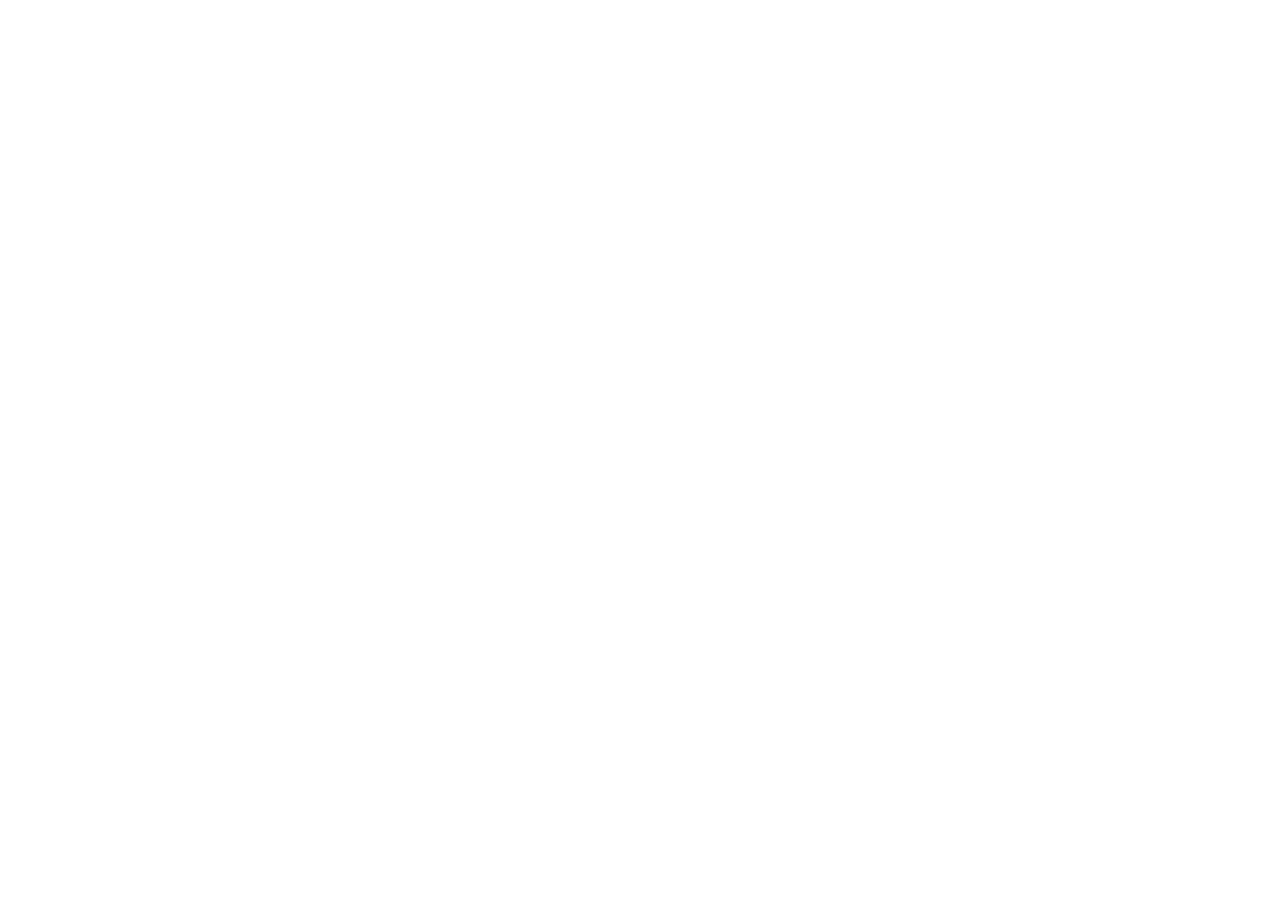
==== login.html @ d4edda82 "init project" ====
<!DOCTYPE html>
<html lang="en">

<head>
    <meta charset="UTF-8">
    <meta http-equiv="X-UA-Compatible" content="IE=edge">
    <meta name="viewport" content="width=device-width, initial-scale=1.0">
    <title>Document</title>
</head>

<body>

</body>

</html>
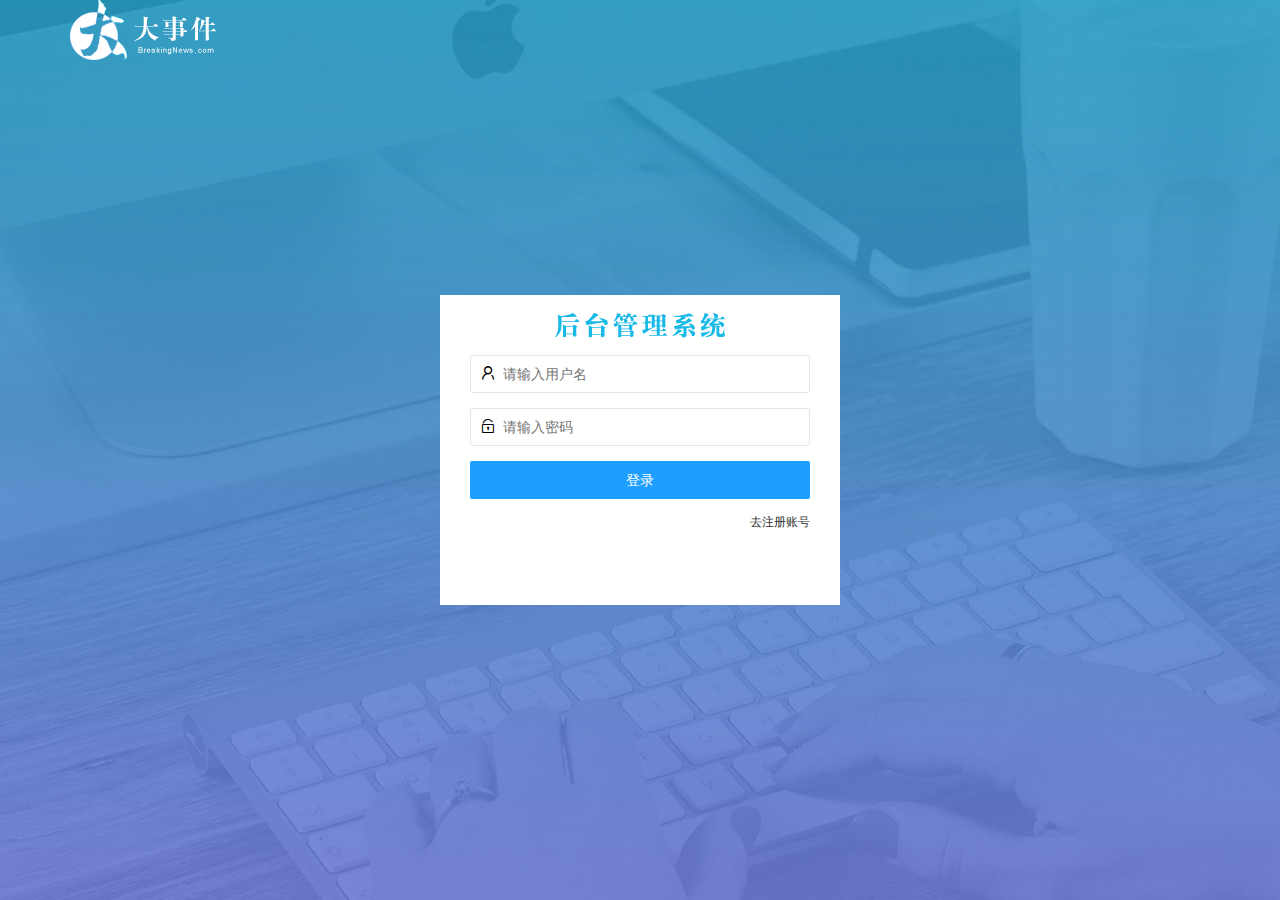
==== commit 7015954b: "完成了登录和注册功能的开发" ====
--- a/login.html
+++ b/login.html
@@ -5,10 +5,89 @@
     <meta charset="UTF-8">
     <meta http-equiv="X-UA-Compatible" content="IE=edge">
     <meta name="viewport" content="width=device-width, initial-scale=1.0">
-    <title>Document</title>
+    <title>大事件-登录/注册</title>
+    <!-- 导图layUI的样式 -->
+    <link rel="stylesheet" href="./assets/lib/layui/css/layui.css">
+    <!-- 导入自己的样式表 -->
+    <link rel="stylesheet" href="./assets/css/login.css" />
 </head>
 
 <body>
+    <!-- 头部的logo区域 -->
+    <div class="layui-main">
+        <img src="./assets/images/logo.png" alt="" />
+    </div>
+    <!-- 登录注册区域 -->
+    <div class="loginAndRegBox">
+        <div class="title-box"></div>
+        <!-- 登录的div -->
+        <div class="login-box">
+            <!-- 登录的表单 -->
+            <form class="layui-form" action="" id="form_login">
+                <!-- 用户名 -->
+                <div class="layui-form-item">
+                    <i class="layui-icon layui-icon-username"></i>
+                    <input type="text" name="username" required lay-verify="required" placeholder="请输入用户名"
+                        autocomplete="off" class="layui-input">
+                </div>
+                <!-- 密码 -->
+                <div class="layui-form-item">
+                    <i class="layui-icon layui-icon-password"></i>
+                    <input type="password" name="password" required lay-verify="required|pwd" placeholder="请输入密码"
+                        autocomplete="off" class="layui-input">
+                </div>
+                <!-- 登录按钮 -->
+                <div class="layui-form-item">
+                    <!-- 表单提交按钮和普通按钮的区别就是 lay-submit 属性-->
+                    <button class="layui-btn layui-btn-fluid layui-btn-normal" lay-submit>登录</button>
+                </div>
+                <div class="layui-form-item links">
+                    <a href="javascript:;" id="link_reg">去注册账号</a>
+                </div>
+            </form>
+        </div>
+        <!-- 注册的div -->
+        <div class="reg-box">
+            <!-- 注册的表单 -->
+            <form class="layui-form" action="" id="form_reg">
+                <!-- 用户名 -->
+                <div class="layui-form-item">
+                    <i class="layui-icon layui-icon-username"></i>
+                    <input type="text" name="username" required lay-verify="required" placeholder="请输入用户名"
+                        autocomplete="off" class="layui-input">
+                </div>
+                <!-- 密码 -->
+                <div class="layui-form-item">
+                    <i class="layui-icon layui-icon-password"></i>
+                    <input type="password" name="password" required lay-verify="required|pwd" placeholder="请输入密码"
+                        autocomplete="off" class="layui-input">
+                </div>
+                <!-- 密码确认框 -->
+                <div class="layui-form-item">
+                    <i class="layui-icon layui-icon-password"></i>
+                    <input type="password" name="repassword" required lay-verify="required|pwd|repwd"
+                        placeholder="再次确认密码" autocomplete="off" class="layui-input">
+                </div>
+                <!-- 注册按钮 -->
+                <div class="layui-form-item">
+                    <!-- 表单提交按钮和普通按钮的区别就是 lay-submit 属性-->
+                    <button class="layui-btn layui-btn-fluid layui-btn-normal" lay-submit>注册</button>
+                </div>
+                <div class="layui-form-item links">
+                    <a href="javascript:;" id="link_login">去登录</a>
+                </div>
+            </form>
+        </div>
+    </div>
+
+    <!-- 导入layUI的js文件 -->
+    <script src="./assets/lib/layui/layui.all.js"></script>
+    <!-- 导入jQuery -->
+    <script src="./assets/lib/jquery.js"></script>
+    <!-- 导入自己封装的baseapi.js -->
+    <script src="./assets/js/baseapi.js"></script>
+    <!-- 导入自己的JavaScript脚本 -->
+    <script src="./assets/js/login.js"></script>
 
 </body>
 
--- a/assets/lib/layui/css/layui.css
+++ b/assets/lib/layui/css/layui.css
@@ -0,0 +1,2 @@
+/** layui-v2.5.5 MIT License By https://www.layui.com */
+ .layui-inline,img{display:inline-block;vertical-align:middle}h1,h2,h3,h4,h5,h6{font-weight:400}.layui-edge,.layui-header,.layui-inline,.layui-main{position:relative}.layui-body,.layui-edge,.layui-elip{overflow:hidden}.layui-btn,.layui-edge,.layui-inline,img{vertical-align:middle}.layui-btn,.layui-disabled,.layui-icon,.layui-unselect{-moz-user-select:none;-webkit-user-select:none;-ms-user-select:none}.layui-elip,.layui-form-checkbox span,.layui-form-pane .layui-form-label{text-overflow:ellipsis;white-space:nowrap}.layui-breadcrumb,.layui-tree-btnGroup{visibility:hidden}blockquote,body,button,dd,div,dl,dt,form,h1,h2,h3,h4,h5,h6,input,li,ol,p,pre,td,textarea,th,ul{margin:0;padding:0;-webkit-tap-highlight-color:rgba(0,0,0,0)}a:active,a:hover{outline:0}img{border:none}li{list-style:none}table{border-collapse:collapse;border-spacing:0}h4,h5,h6{font-size:100%}button,input,optgroup,option,select,textarea{font-family:inherit;font-size:inherit;font-style:inherit;font-weight:inherit;outline:0}pre{white-space:pre-wrap;white-space:-moz-pre-wrap;white-space:-pre-wrap;white-space:-o-pre-wrap;word-wrap:break-word}body{line-height:24px;font:14px Helvetica Neue,Helvetica,PingFang SC,Tahoma,Arial,sans-serif}hr{height:1px;margin:10px 0;border:0;clear:both}a{color:#333;text-decoration:none}a:hover{color:#777}a cite{font-style:normal;*cursor:pointer}.layui-border-box,.layui-border-box *{box-sizing:border-box}.layui-box,.layui-box *{box-sizing:content-box}.layui-clear{clear:both;*zoom:1}.layui-clear:after{content:'\20';clear:both;*zoom:1;display:block;height:0}.layui-inline{*display:inline;*zoom:1}.layui-edge{display:inline-block;width:0;height:0;border-width:6px;border-style:dashed;border-color:transparent}.layui-edge-top{top:-4px;border-bottom-color:#999;border-bottom-style:solid}.layui-edge-right{border-left-color:#999;border-left-style:solid}.layui-edge-bottom{top:2px;border-top-color:#999;border-top-style:solid}.layui-edge-left{border-right-color:#999;border-right-style:solid}.layui-disabled,.layui-disabled:hover{color:#d2d2d2!important;cursor:not-allowed!important}.layui-circle{border-radius:100%}.layui-show{display:block!important}.layui-hide{display:none!important}@font-face{font-family:layui-icon;src:url(../font/iconfont.eot?v=250);src:url(../font/iconfont.eot?v=250#iefix) format('embedded-opentype'),url(../font/iconfont.woff2?v=250) format('woff2'),url(../font/iconfont.woff?v=250) format('woff'),url(../font/iconfont.ttf?v=250) format('truetype'),url(../font/iconfont.svg?v=250#layui-icon) format('svg')}.layui-icon{font-family:layui-icon!important;font-size:16px;font-style:normal;-webkit-font-smoothing:antialiased;-moz-osx-font-smoothing:grayscale}.layui-icon-reply-fill:before{content:"\e611"}.layui-icon-set-fill:before{content:"\e614"}.layui-icon-menu-fill:before{content:"\e60f"}.layui-icon-search:before{content:"\e615"}.layui-icon-share:before{content:"\e641"}.layui-icon-set-sm:before{content:"\e620"}.layui-icon-engine:before{content:"\e628"}.layui-icon-close:before{content:"\1006"}.layui-icon-close-fill:before{content:"\1007"}.layui-icon-chart-screen:before{content:"\e629"}.layui-icon-star:before{content:"\e600"}.layui-icon-circle-dot:before{content:"\e617"}.layui-icon-chat:before{content:"\e606"}.layui-icon-release:before{content:"\e609"}.layui-icon-list:before{content:"\e60a"}.layui-icon-chart:before{content:"\e62c"}.layui-icon-ok-circle:before{content:"\1005"}.layui-icon-layim-theme:before{content:"\e61b"}.layui-icon-table:before{content:"\e62d"}.layui-icon-right:before{content:"\e602"}.layui-icon-left:before{content:"\e603"}.layui-icon-cart-simple:before{content:"\e698"}.layui-icon-face-cry:before{content:"\e69c"}.layui-icon-face-smile:before{content:"\e6af"}.layui-icon-survey:before{content:"\e6b2"}.layui-icon-tree:before{content:"\e62e"}.layui-icon-upload-circle:before{content:"\e62f"}.layui-icon-add-circle:before{content:"\e61f"}.layui-icon-download-circle:before{content:"\e601"}.layui-icon-templeate-1:before{content:"\e630"}.layui-icon-util:before{content:"\e631"}.layui-icon-face-surprised:before{content:"\e664"}.layui-icon-edit:before{content:"\e642"}.layui-icon-speaker:before{content:"\e645"}.layui-icon-down:before{content:"\e61a"}.layui-icon-file:before{content:"\e621"}.layui-icon-layouts:before{content:"\e632"}.layui-icon-rate-half:before{content:"\e6c9"}.layui-icon-add-circle-fine:before{content:"\e608"}.layui-icon-prev-circle:before{content:"\e633"}.layui-icon-read:before{content:"\e705"}.layui-icon-404:before{content:"\e61c"}.layui-icon-carousel:before{content:"\e634"}.layui-icon-help:before{content:"\e607"}.layui-icon-code-circle:before{content:"\e635"}.layui-icon-water:before{content:"\e636"}.layui-icon-username:before{content:"\e66f"}.layui-icon-find-fill:before{content:"\e670"}.layui-icon-about:before{content:"\e60b"}.layui-icon-location:before{content:"\e715"}.layui-icon-up:before{content:"\e619"}.layui-icon-pause:before{content:"\e651"}.layui-icon-date:before{content:"\e637"}.layui-icon-layim-uploadfile:before{content:"\e61d"}.layui-icon-delete:before{content:"\e640"}.layui-icon-play:before{content:"\e652"}.layui-icon-top:before{content:"\e604"}.layui-icon-friends:before{content:"\e612"}.layui-icon-refresh-3:before{content:"\e9aa"}.layui-icon-ok:before{content:"\e605"}.layui-icon-layer:before{content:"\e638"}.layui-icon-face-smile-fine:before{content:"\e60c"}.layui-icon-dollar:before{content:"\e659"}.layui-icon-group:before{content:"\e613"}.layui-icon-layim-download:before{content:"\e61e"}.layui-icon-picture-fine:before{content:"\e60d"}.layui-icon-link:before{content:"\e64c"}.layui-icon-diamond:before{content:"\e735"}.layui-icon-log:before{content:"\e60e"}.layui-icon-rate-solid:before{content:"\e67a"}.layui-icon-fonts-del:before{content:"\e64f"}.layui-icon-unlink:before{content:"\e64d"}.layui-icon-fonts-clear:before{content:"\e639"}.layui-icon-triangle-r:before{content:"\e623"}.layui-icon-circle:before{content:"\e63f"}.layui-icon-radio:before{content:"\e643"}.layui-icon-align-center:before{content:"\e647"}.layui-icon-align-right:before{content:"\e648"}.layui-icon-align-left:before{content:"\e649"}.layui-icon-loading-1:before{content:"\e63e"}.layui-icon-return:before{content:"\e65c"}.layui-icon-fonts-strong:before{content:"\e62b"}.layui-icon-upload:before{content:"\e67c"}.layui-icon-dialogue:before{content:"\e63a"}.layui-icon-video:before{content:"\e6ed"}.layui-icon-headset:before{content:"\e6fc"}.layui-icon-cellphone-fine:before{content:"\e63b"}.layui-icon-add-1:before{content:"\e654"}.layui-icon-face-smile-b:before{content:"\e650"}.layui-icon-fonts-html:before{content:"\e64b"}.layui-icon-form:before{content:"\e63c"}.layui-icon-cart:before{content:"\e657"}.layui-icon-camera-fill:before{content:"\e65d"}.layui-icon-tabs:before{content:"\e62a"}.layui-icon-fonts-code:before{content:"\e64e"}.layui-icon-fire:before{content:"\e756"}.layui-icon-set:before{content:"\e716"}.layui-icon-fonts-u:before{content:"\e646"}.layui-icon-triangle-d:before{content:"\e625"}.layui-icon-tips:before{content:"\e702"}.layui-icon-picture:before{content:"\e64a"}.layui-icon-more-vertical:before{content:"\e671"}.layui-icon-flag:before{content:"\e66c"}.layui-icon-loading:before{content:"\e63d"}.layui-icon-fonts-i:before{content:"\e644"}.layui-icon-refresh-1:before{content:"\e666"}.layui-icon-rmb:before{content:"\e65e"}.layui-icon-home:before{content:"\e68e"}.layui-icon-user:before{content:"\e770"}.layui-icon-notice:before{content:"\e667"}.layui-icon-login-weibo:before{content:"\e675"}.layui-icon-voice:before{content:"\e688"}.layui-icon-upload-drag:before{content:"\e681"}.layui-icon-login-qq:before{content:"\e676"}.layui-icon-snowflake:before{content:"\e6b1"}.layui-icon-file-b:before{content:"\e655"}.layui-icon-template:before{content:"\e663"}.layui-icon-auz:before{content:"\e672"}.layui-icon-console:before{content:"\e665"}.layui-icon-app:before{content:"\e653"}.layui-icon-prev:before{content:"\e65a"}.layui-icon-website:before{content:"\e7ae"}.layui-icon-next:before{content:"\e65b"}.layui-icon-component:before{content:"\e857"}.layui-icon-more:before{content:"\e65f"}.layui-icon-login-wechat:before{content:"\e677"}.layui-icon-shrink-right:before{content:"\e668"}.layui-icon-spread-left:before{content:"\e66b"}.layui-icon-camera:before{content:"\e660"}.layui-icon-note:before{content:"\e66e"}.layui-icon-refresh:before{content:"\e669"}.layui-icon-female:before{content:"\e661"}.layui-icon-male:before{content:"\e662"}.layui-icon-password:before{content:"\e673"}.layui-icon-senior:before{content:"\e674"}.layui-icon-theme:before{content:"\e66a"}.layui-icon-tread:before{content:"\e6c5"}.layui-icon-praise:before{content:"\e6c6"}.layui-icon-star-fill:before{content:"\e658"}.layui-icon-rate:before{content:"\e67b"}.layui-icon-template-1:before{content:"\e656"}.layui-icon-vercode:before{content:"\e679"}.layui-icon-cellphone:before{content:"\e678"}.layui-icon-screen-full:before{content:"\e622"}.layui-icon-screen-restore:before{content:"\e758"}.layui-icon-cols:before{content:"\e610"}.layui-icon-export:before{content:"\e67d"}.layui-icon-print:before{content:"\e66d"}.layui-icon-slider:before{content:"\e714"}.layui-icon-addition:before{content:"\e624"}.layui-icon-subtraction:before{content:"\e67e"}.layui-icon-service:before{content:"\e626"}.layui-icon-transfer:before{content:"\e691"}.layui-main{width:1140px;margin:0 auto}.layui-header{z-index:1000;height:60px}.layui-header a:hover{transition:all .5s;-webkit-transition:all .5s}.layui-side{position:fixed;left:0;top:0;bottom:0;z-index:999;width:200px;overflow-x:hidden}.layui-side-scroll{position:relative;width:220px;height:100%;overflow-x:hidden}.layui-body{position:absolute;left:200px;right:0;top:0;bottom:0;z-index:998;width:auto;overflow-y:auto;box-sizing:border-box}.layui-layout-body{overflow:hidden}.layui-layout-admin .layui-header{background-color:#23262E}.layui-layout-admin .layui-side{top:60px;width:200px;overflow-x:hidden}.layui-layout-admin .layui-body{position:fixed;top:60px;bottom:44px}.layui-layout-admin .layui-main{width:auto;margin:0 15px}.layui-layout-admin .layui-footer{position:fixed;left:200px;right:0;bottom:0;height:44px;line-height:44px;padding:0 15px;background-color:#eee}.layui-layout-admin .layui-logo{position:absolute;left:0;top:0;width:200px;height:100%;line-height:60px;text-align:center;color:#009688;font-size:16px}.layui-layout-admin .layui-header .layui-nav{background:0 0}.layui-layout-left{position:absolute!important;left:200px;top:0}.layui-layout-right{position:absolute!important;right:0;top:0}.layui-container{position:relative;margin:0 auto;padding:0 15px;box-sizing:border-box}.layui-fluid{position:relative;margin:0 auto;padding:0 15px}.layui-row:after,.layui-row:before{content:'';display:block;clear:both}.layui-col-lg1,.layui-col-lg10,.layui-col-lg11,.layui-col-lg12,.layui-col-lg2,.layui-col-lg3,.layui-col-lg4,.layui-col-lg5,.layui-col-lg6,.layui-col-lg7,.layui-col-lg8,.layui-col-lg9,.layui-col-md1,.layui-col-md10,.layui-col-md11,.layui-col-md12,.layui-col-md2,.layui-col-md3,.layui-col-md4,.layui-col-md5,.layui-col-md6,.layui-col-md7,.layui-col-md8,.layui-col-md9,.layui-col-sm1,.layui-col-sm10,.layui-col-sm11,.layui-col-sm12,.layui-col-sm2,.layui-col-sm3,.layui-col-sm4,.layui-col-sm5,.layui-col-sm6,.layui-col-sm7,.layui-col-sm8,.layui-col-sm9,.layui-col-xs1,.layui-col-xs10,.layui-col-xs11,.layui-col-xs12,.layui-col-xs2,.layui-col-xs3,.layui-col-xs4,.layui-col-xs5,.layui-col-xs6,.layui-col-xs7,.layui-col-xs8,.layui-col-xs9{position:relative;display:block;box-sizing:border-box}.layui-col-xs1,.layui-col-xs10,.layui-col-xs11,.layui-col-xs12,.layui-col-xs2,.layui-col-xs3,.layui-col-xs4,.layui-col-xs5,.layui-col-xs6,.layui-col-xs7,.layui-col-xs8,.layui-col-xs9{float:left}.layui-col-xs1{width:8.33333333%}.layui-col-xs2{width:16.66666667%}.layui-col-xs3{width:25%}.layui-col-xs4{width:33.33333333%}.layui-col-xs5{width:41.66666667%}.layui-col-xs6{width:50%}.layui-col-xs7{width:58.33333333%}.layui-col-xs8{width:66.66666667%}.layui-col-xs9{width:75%}.layui-col-xs10{width:83.33333333%}.layui-col-xs11{width:91.66666667%}.layui-col-xs12{width:100%}.layui-col-xs-offset1{margin-left:8.33333333%}.layui-col-xs-offset2{margin-left:16.66666667%}.layui-col-xs-offset3{margin-left:25%}.layui-col-xs-offset4{margin-left:33.33333333%}.layui-col-xs-offset5{margin-left:41.66666667%}.layui-col-xs-offset6{margin-left:50%}.layui-col-xs-offset7{margin-left:58.33333333%}.layui-col-xs-offset8{margin-left:66.66666667%}.layui-col-xs-offset9{margin-left:75%}.layui-col-xs-offset10{margin-left:83.33333333%}.layui-col-xs-offset11{margin-left:91.66666667%}.layui-col-xs-offset12{margin-left:100%}@media screen and (max-width:768px){.layui-hide-xs{display:none!important}.layui-show-xs-block{display:block!important}.layui-show-xs-inline{display:inline!important}.layui-show-xs-inline-block{display:inline-block!important}}@media screen and (min-width:768px){.layui-container{width:750px}.layui-hide-sm{display:none!important}.layui-show-sm-block{display:block!important}.layui-show-sm-inline{display:inline!important}.layui-show-sm-inline-block{display:inline-block!important}.layui-col-sm1,.layui-col-sm10,.layui-col-sm11,.layui-col-sm12,.layui-col-sm2,.layui-col-sm3,.layui-col-sm4,.layui-col-sm5,.layui-col-sm6,.layui-col-sm7,.layui-col-sm8,.layui-col-sm9{float:left}.layui-col-sm1{width:8.33333333%}.layui-col-sm2{width:16.66666667%}.layui-col-sm3{width:25%}.layui-col-sm4{width:33.33333333%}.layui-col-sm5{width:41.66666667%}.layui-col-sm6{width:50%}.layui-col-sm7{width:58.33333333%}.layui-col-sm8{width:66.66666667%}.layui-col-sm9{width:75%}.layui-col-sm10{width:83.33333333%}.layui-col-sm11{width:91.66666667%}.layui-col-sm12{width:100%}.layui-col-sm-offset1{margin-left:8.33333333%}.layui-col-sm-offset2{margin-left:16.66666667%}.layui-col-sm-offset3{margin-left:25%}.layui-col-sm-offset4{margin-left:33.33333333%}.layui-col-sm-offset5{margin-left:41.66666667%}.layui-col-sm-offset6{margin-left:50%}.layui-col-sm-offset7{margin-left:58.33333333%}.layui-col-sm-offset8{margin-left:66.66666667%}.layui-col-sm-offset9{margin-left:75%}.layui-col-sm-offset10{margin-left:83.33333333%}.layui-col-sm-offset11{margin-left:91.66666667%}.layui-col-sm-offset12{margin-left:100%}}@media screen and (min-width:992px){.layui-container{width:970px}.layui-hide-md{display:none!important}.layui-show-md-block{display:block!important}.layui-show-md-inline{display:inline!important}.layui-show-md-inline-block{display:inline-block!important}.layui-col-md1,.layui-col-md10,.layui-col-md11,.layui-col-md12,.layui-col-md2,.layui-col-md3,.layui-col-md4,.layui-col-md5,.layui-col-md6,.layui-col-md7,.layui-col-md8,.layui-col-md9{float:left}.layui-col-md1{width:8.33333333%}.layui-col-md2{width:16.66666667%}.layui-col-md3{width:25%}.layui-col-md4{width:33.33333333%}.layui-col-md5{width:41.66666667%}.layui-col-md6{width:50%}.layui-col-md7{width:58.33333333%}.layui-col-md8{width:66.66666667%}.layui-col-md9{width:75%}.layui-col-md10{width:83.33333333%}.layui-col-md11{width:91.66666667%}.layui-col-md12{width:100%}.layui-col-md-offset1{margin-left:8.33333333%}.layui-col-md-offset2{margin-left:16.66666667%}.layui-col-md-offset3{margin-left:25%}.layui-col-md-offset4{margin-left:33.33333333%}.layui-col-md-offset5{margin-left:41.66666667%}.layui-col-md-offset6{margin-left:50%}.layui-col-md-offset7{margin-left:58.33333333%}.layui-col-md-offset8{margin-left:66.66666667%}.layui-col-md-offset9{margin-left:75%}.layui-col-md-offset10{margin-left:83.33333333%}.layui-col-md-offset11{margin-left:91.66666667%}.layui-col-md-offset12{margin-left:100%}}@media screen and (min-width:1200px){.layui-container{width:1170px}.layui-hide-lg{display:none!important}.layui-show-lg-block{display:block!important}.layui-show-lg-inline{display:inline!important}.layui-show-lg-inline-block{display:inline-block!important}.layui-col-lg1,.layui-col-lg10,.layui-col-lg11,.layui-col-lg12,.layui-col-lg2,.layui-col-lg3,.layui-col-lg4,.layui-col-lg5,.layui-col-lg6,.layui-col-lg7,.layui-col-lg8,.layui-col-lg9{float:left}.layui-col-lg1{width:8.33333333%}.layui-col-lg2{width:16.66666667%}.layui-col-lg3{width:25%}.layui-col-lg4{width:33.33333333%}.layui-col-lg5{width:41.66666667%}.layui-col-lg6{width:50%}.layui-col-lg7{width:58.33333333%}.layui-col-lg8{width:66.66666667%}.layui-col-lg9{width:75%}.layui-col-lg10{width:83.33333333%}.layui-col-lg11{width:91.66666667%}.layui-col-lg12{width:100%}.layui-col-lg-offset1{margin-left:8.33333333%}.layui-col-lg-offset2{margin-left:16.66666667%}.layui-col-lg-offset3{margin-left:25%}.layui-col-lg-offset4{margin-left:33.33333333%}.layui-col-lg-offset5{margin-left:41.66666667%}.layui-col-lg-offset6{margin-left:50%}.layui-col-lg-offset7{margin-left:58.33333333%}.layui-col-lg-offset8{margin-left:66.66666667%}.layui-col-lg-offset9{margin-left:75%}.layui-col-lg-offset10{margin-left:83.33333333%}.layui-col-lg-offset11{margin-left:91.66666667%}.layui-col-lg-offset12{margin-left:100%}}.layui-col-space1{margin:-.5px}.layui-col-space1>*{padding:.5px}.layui-col-space3{margin:-1.5px}.layui-col-space3>*{padding:1.5px}.layui-col-space5{margin:-2.5px}.layui-col-space5>*{padding:2.5px}.layui-col-space8{margin:-3.5px}.layui-col-space8>*{padding:3.5px}.layui-col-space10{margin:-5px}.layui-col-space10>*{padding:5px}.layui-col-space12{margin:-6px}.layui-col-space12>*{padding:6px}.layui-col-space15{margin:-7.5px}.layui-col-space15>*{padding:7.5px}.layui-col-space18{margin:-9px}.layui-col-space18>*{padding:9px}.layui-col-space20{margin:-10px}.layui-col-space20>*{padding:10px}.layui-col-space22{margin:-11px}.layui-col-space22>*{padding:11px}.layui-col-space25{margin:-12.5px}.layui-col-space25>*{padding:12.5px}.layui-col-space30{margin:-15px}.layui-col-space30>*{padding:15px}.layui-btn,.layui-input,.layui-select,.layui-textarea,.layui-upload-button{outline:0;-webkit-appearance:none;transition:all .3s;-webkit-transition:all .3s;box-sizing:border-box}.layui-elem-quote{margin-bottom:10px;padding:15px;line-height:22px;border-left:5px solid #009688;border-radius:0 2px 2px 0;background-color:#f2f2f2}.layui-quote-nm{border-style:solid;border-width:1px 1px 1px 5px;background:0 0}.layui-elem-field{margin-bottom:10px;padding:0;border-width:1px;border-style:solid}.layui-elem-field legend{margin-left:20px;padding:0 10px;font-size:20px;font-weight:300}.layui-field-title{margin:10px 0 20px;border-width:1px 0 0}.layui-field-box{padding:10px 15px}.layui-field-title .layui-field-box{padding:10px 0}.layui-progress{position:relative;height:6px;border-radius:20px;background-color:#e2e2e2}.layui-progress-bar{position:absolute;left:0;top:0;width:0;max-width:100%;height:6px;border-radius:20px;text-align:right;background-color:#5FB878;transition:all .3s;-webkit-transition:all .3s}.layui-progress-big,.layui-progress-big .layui-progress-bar{height:18px;line-height:18px}.layui-progress-text{position:relative;top:-20px;line-height:18px;font-size:12px;color:#666}.layui-progress-big .layui-progress-text{position:static;padding:0 10px;color:#fff}.layui-collapse{border-width:1px;border-style:solid;border-radius:2px}.layui-colla-content,.layui-colla-item{border-top-width:1px;border-top-style:solid}.layui-colla-item:first-child{border-top:none}.layui-colla-title{position:relative;height:42px;line-height:42px;padding:0 15px 0 35px;color:#333;background-color:#f2f2f2;cursor:pointer;font-size:14px;overflow:hidden}.layui-colla-content{display:none;padding:10px 15px;line-height:22px;color:#666}.layui-colla-icon{position:absolute;left:15px;top:0;font-size:14px}.layui-card{margin-bottom:15px;border-radius:2px;background-color:#fff;box-shadow:0 1px 2px 0 rgba(0,0,0,.05)}.layui-card:last-child{margin-bottom:0}.layui-card-header{position:relative;height:42px;line-height:42px;padding:0 15px;border-bottom:1px solid #f6f6f6;color:#333;border-radius:2px 2px 0 0;font-size:14px}.layui-bg-black,.layui-bg-blue,.layui-bg-cyan,.layui-bg-green,.layui-bg-orange,.layui-bg-red{color:#fff!important}.layui-card-body{position:relative;padding:10px 15px;line-height:24px}.layui-card-body[pad15]{padding:15px}.layui-card-body[pad20]{padding:20px}.layui-card-body .layui-table{margin:5px 0}.layui-card .layui-tab{margin:0}.layui-panel-window{position:relative;padding:15px;border-radius:0;border-top:5px solid #E6E6E6;background-color:#fff}.layui-auxiliar-moving{position:fixed;left:0;right:0;top:0;bottom:0;width:100%;height:100%;background:0 0;z-index:9999999999}.layui-form-label,.layui-form-mid,.layui-form-select,.layui-input-block,.layui-input-inline,.layui-textarea{position:relative}.layui-bg-red{background-color:#FF5722!important}.layui-bg-orange{background-color:#FFB800!important}.layui-bg-green{background-color:#009688!important}.layui-bg-cyan{background-color:#2F4056!important}.layui-bg-blue{background-color:#1E9FFF!important}.layui-bg-black{background-color:#393D49!important}.layui-bg-gray{background-color:#eee!important;color:#666!important}.layui-badge-rim,.layui-colla-content,.layui-colla-item,.layui-collapse,.layui-elem-field,.layui-form-pane .layui-form-item[pane],.layui-form-pane .layui-form-label,.layui-input,.layui-layedit,.layui-layedit-tool,.layui-quote-nm,.layui-select,.layui-tab-bar,.layui-tab-card,.layui-tab-title,.layui-tab-title .layui-this:after,.layui-textarea{border-color:#e6e6e6}.layui-timeline-item:before,hr{background-color:#e6e6e6}.layui-text{line-height:22px;font-size:14px;color:#666}.layui-text h1,.layui-text h2,.layui-text h3{font-weight:500;color:#333}.layui-text h1{font-size:30px}.layui-text h2{font-size:24px}.layui-text h3{font-size:18px}.layui-text a:not(.layui-btn){color:#01AAED}.layui-text a:not(.layui-btn):hover{text-decoration:underline}.layui-text ul{padding:5px 0 5px 15px}.layui-text ul li{margin-top:5px;list-style-type:disc}.layui-text em,.layui-word-aux{color:#999!important;padding:0 5px!important}.layui-btn{display:inline-block;height:38px;line-height:38px;padding:0 18px;background-color:#009688;color:#fff;white-space:nowrap;text-align:center;font-size:14px;border:none;border-radius:2px;cursor:pointer}.layui-btn:hover{opacity:.8;filter:alpha(opacity=80);color:#fff}.layui-btn:active{opacity:1;filter:alpha(opacity=100)}.layui-btn+.layui-btn{margin-left:10px}.layui-btn-container{font-size:0}.layui-btn-container .layui-btn{margin-right:10px;margin-bottom:10px}.layui-btn-container .layui-btn+.layui-btn{margin-left:0}.layui-table .layui-btn-container .layui-btn{margin-bottom:9px}.layui-btn-radius{border-radius:100px}.layui-btn .layui-icon{margin-right:3px;font-size:18px;vertical-align:bottom;vertical-align:middle\9}.layui-btn-primary{border:1px solid #C9C9C9;background-color:#fff;color:#555}.layui-btn-primary:hover{border-color:#009688;color:#333}.layui-btn-normal{background-color:#1E9FFF}.layui-btn-warm{background-color:#FFB800}.layui-btn-danger{background-color:#FF5722}.layui-btn-checked{background-color:#5FB878}.layui-btn-disabled,.layui-btn-disabled:active,.layui-btn-disabled:hover{border:1px solid #e6e6e6;background-color:#FBFBFB;color:#C9C9C9;cursor:not-allowed;opacity:1}.layui-btn-lg{height:44px;line-height:44px;padding:0 25px;font-size:16px}.layui-btn-sm{height:30px;line-height:30px;padding:0 10px;font-size:12px}.layui-btn-sm i{font-size:16px!important}.layui-btn-xs{height:22px;line-height:22px;padding:0 5px;font-size:12px}.layui-btn-xs i{font-size:14px!important}.layui-btn-group{display:inline-block;vertical-align:middle;font-size:0}.layui-btn-group .layui-btn{margin-left:0!important;margin-right:0!important;border-left:1px solid rgba(255,255,255,.5);border-radius:0}.layui-btn-group .layui-btn-primary{border-left:none}.layui-btn-group .layui-btn-primary:hover{border-color:#C9C9C9;color:#009688}.layui-btn-group .layui-btn:first-child{border-left:none;border-radius:2px 0 0 2px}.layui-btn-group .layui-btn-primary:first-child{border-left:1px solid #c9c9c9}.layui-btn-group .layui-btn:last-child{border-radius:0 2px 2px 0}.layui-btn-group .layui-btn+.layui-btn{margin-left:0}.layui-btn-group+.layui-btn-group{margin-left:10px}.layui-btn-fluid{width:100%}.layui-input,.layui-select,.layui-textarea{height:38px;line-height:1.3;line-height:38px\9;border-width:1px;border-style:solid;background-color:#fff;border-radius:2px}.layui-input::-webkit-input-placeholder,.layui-select::-webkit-input-placeholder,.layui-textarea::-webkit-input-placeholder{line-height:1.3}.layui-input,.layui-textarea{display:block;width:100%;padding-left:10px}.layui-input:hover,.layui-textarea:hover{border-color:#D2D2D2!important}.layui-input:focus,.layui-textarea:focus{border-color:#C9C9C9!important}.layui-textarea{min-height:100px;height:auto;line-height:20px;padding:6px 10px;resize:vertical}.layui-select{padding:0 10px}.layui-form input[type=checkbox],.layui-form input[type=radio],.layui-form select{display:none}.layui-form [lay-ignore]{display:initial}.layui-form-item{margin-bottom:15px;clear:both;*zoom:1}.layui-form-item:after{content:'\20';clear:both;*zoom:1;display:block;height:0}.layui-form-label{float:left;display:block;padding:9px 15px;width:80px;font-weight:400;line-height:20px;text-align:right}.layui-form-label-col{display:block;float:none;padding:9px 0;line-height:20px;text-align:left}.layui-form-item .layui-inline{margin-bottom:5px;margin-right:10px}.layui-input-block{margin-left:110px;min-height:36px}.layui-input-inline{display:inline-block;vertical-align:middle}.layui-form-item .layui-input-inline{float:left;width:190px;margin-right:10px}.layui-form-text .layui-input-inline{width:auto}.layui-form-mid{float:left;display:block;padding:9px 0!important;line-height:20px;margin-right:10px}.layui-form-danger+.layui-form-select .layui-input,.layui-form-danger:focus{border-color:#FF5722!important}.layui-form-select .layui-input{padding-right:30px;cursor:pointer}.layui-form-select .layui-edge{position:absolute;right:10px;top:50%;margin-top:-3px;cursor:pointer;border-width:6px;border-top-color:#c2c2c2;border-top-style:solid;transition:all .3s;-webkit-transition:all .3s}.layui-form-select dl{display:none;position:absolute;left:0;top:42px;padding:5px 0;z-index:899;min-width:100%;border:1px solid #d2d2d2;max-height:300px;overflow-y:auto;background-color:#fff;border-radius:2px;box-shadow:0 2px 4px rgba(0,0,0,.12);box-sizing:border-box}.layui-form-select dl dd,.layui-form-select dl dt{padding:0 10px;line-height:36px;white-space:nowrap;overflow:hidden;text-overflow:ellipsis}.layui-form-select dl dt{font-size:12px;color:#999}.layui-form-select dl dd{cursor:pointer}.layui-form-select dl dd:hover{background-color:#f2f2f2;-webkit-transition:.5s all;transition:.5s all}.layui-form-select .layui-select-group dd{padding-left:20px}.layui-form-select dl dd.layui-select-tips{padding-left:10px!important;color:#999}.layui-form-select dl dd.layui-this{background-color:#5FB878;color:#fff}.layui-form-checkbox,.layui-form-select dl dd.layui-disabled{background-color:#fff}.layui-form-selected dl{display:block}.layui-form-checkbox,.layui-form-checkbox *,.layui-form-switch{display:inline-block;vertical-align:middle}.layui-form-selected .layui-edge{margin-top:-9px;-webkit-transform:rotate(180deg);transform:rotate(180deg);margin-top:-3px\9}:root .layui-form-selected .layui-edge{margin-top:-9px\0/IE9}.layui-form-selectup dl{top:auto;bottom:42px}.layui-select-none{margin:5px 0;text-align:center;color:#999}.layui-select-disabled .layui-disabled{border-color:#eee!important}.layui-select-disabled .layui-edge{border-top-color:#d2d2d2}.layui-form-checkbox{position:relative;height:30px;line-height:30px;margin-right:10px;padding-right:30px;cursor:pointer;font-size:0;-webkit-transition:.1s linear;transition:.1s linear;box-sizing:border-box}.layui-form-checkbox span{padding:0 10px;height:100%;font-size:14px;border-radius:2px 0 0 2px;background-color:#d2d2d2;color:#fff;overflow:hidden}.layui-form-checkbox:hover span{background-color:#c2c2c2}.layui-form-checkbox i{position:absolute;right:0;top:0;width:30px;height:28px;border:1px solid #d2d2d2;border-left:none;border-radius:0 2px 2px 0;color:#fff;font-size:20px;text-align:center}.layui-form-checkbox:hover i{border-color:#c2c2c2;color:#c2c2c2}.layui-form-checked,.layui-form-checked:hover{border-color:#5FB878}.layui-form-checked span,.layui-form-checked:hover span{background-color:#5FB878}.layui-form-checked i,.layui-form-checked:hover i{color:#5FB878}.layui-form-item .layui-form-checkbox{margin-top:4px}.layui-form-checkbox[lay-skin=primary]{height:auto!important;line-height:normal!important;min-width:18px;min-height:18px;border:none!important;margin-right:0;padding-left:28px;padding-right:0;background:0 0}.layui-form-checkbox[lay-skin=primary] span{padding-left:0;padding-right:15px;line-height:18px;background:0 0;color:#666}.layui-form-checkbox[lay-skin=primary] i{right:auto;left:0;width:16px;height:16px;line-height:16px;border:1px solid #d2d2d2;font-size:12px;border-radius:2px;background-color:#fff;-webkit-transition:.1s linear;transition:.1s linear}.layui-form-checkbox[lay-skin=primary]:hover i{border-color:#5FB878;color:#fff}.layui-form-checked[lay-skin=primary] i{border-color:#5FB878!important;background-color:#5FB878;color:#fff}.layui-checkbox-disbaled[lay-skin=primary] span{background:0 0!important;color:#c2c2c2}.layui-checkbox-disbaled[lay-skin=primary]:hover i{border-color:#d2d2d2}.layui-form-item .layui-form-checkbox[lay-skin=primary]{margin-top:10px}.layui-form-switch{position:relative;height:22px;line-height:22px;min-width:35px;padding:0 5px;margin-top:8px;border:1px solid #d2d2d2;border-radius:20px;cursor:pointer;background-color:#fff;-webkit-transition:.1s linear;transition:.1s linear}.layui-form-switch i{position:absolute;left:5px;top:3px;width:16px;height:16px;border-radius:20px;background-color:#d2d2d2;-webkit-transition:.1s linear;transition:.1s linear}.layui-form-switch em{position:relative;top:0;width:25px;margin-left:21px;padding:0!important;text-align:center!important;color:#999!important;font-style:normal!important;font-size:12px}.layui-form-onswitch{border-color:#5FB878;background-color:#5FB878}.layui-checkbox-disbaled,.layui-checkbox-disbaled i{border-color:#e2e2e2!important}.layui-form-onswitch i{left:100%;margin-left:-21px;background-color:#fff}.layui-form-onswitch em{margin-left:5px;margin-right:21px;color:#fff!important}.layui-checkbox-disbaled span{background-color:#e2e2e2!important}.layui-checkbox-disbaled:hover i{color:#fff!important}[lay-radio]{display:none}.layui-form-radio,.layui-form-radio *{display:inline-block;vertical-align:middle}.layui-form-radio{line-height:28px;margin:6px 10px 0 0;padding-right:10px;cursor:pointer;font-size:0}.layui-form-radio *{font-size:14px}.layui-form-radio>i{margin-right:8px;font-size:22px;color:#c2c2c2}.layui-form-radio>i:hover,.layui-form-radioed>i{color:#5FB878}.layui-radio-disbaled>i{color:#e2e2e2!important}.layui-form-pane .layui-form-label{width:110px;padding:8px 15px;height:38px;line-height:20px;border-width:1px;border-style:solid;border-radius:2px 0 0 2px;text-align:center;background-color:#FBFBFB;overflow:hidden;box-sizing:border-box}.layui-form-pane .layui-input-inline{margin-left:-1px}.layui-form-pane .layui-input-block{margin-left:110px;left:-1px}.layui-form-pane .layui-input{border-radius:0 2px 2px 0}.layui-form-pane .layui-form-text .layui-form-label{float:none;width:100%;border-radius:2px;box-sizing:border-box;text-align:left}.layui-form-pane .layui-form-text .layui-input-inline{display:block;margin:0;top:-1px;clear:both}.layui-form-pane .layui-form-text .layui-input-block{margin:0;left:0;top:-1px}.layui-form-pane .layui-form-text .layui-textarea{min-height:100px;border-radius:0 0 2px 2px}.layui-form-pane .layui-form-checkbox{margin:4px 0 4px 10px}.layui-form-pane .layui-form-radio,.layui-form-pane .layui-form-switch{margin-top:6px;margin-left:10px}.layui-form-pane .layui-form-item[pane]{position:relative;border-width:1px;border-style:solid}.layui-form-pane .layui-form-item[pane] .layui-form-label{position:absolute;left:0;top:0;height:100%;border-width:0 1px 0 0}.layui-form-pane .layui-form-item[pane] .layui-input-inline{margin-left:110px}@media screen and (max-width:450px){.layui-form-item .layui-form-label{text-overflow:ellipsis;overflow:hidden;white-space:nowrap}.layui-form-item .layui-inline{display:block;margin-right:0;margin-bottom:20px;clear:both}.layui-form-item .layui-inline:after{content:'\20';clear:both;display:block;height:0}.layui-form-item .layui-input-inline{display:block;float:none;left:-3px;width:auto;margin:0 0 10px 112px}.layui-form-item .layui-input-inline+.layui-form-mid{margin-left:110px;top:-5px;padding:0}.layui-form-item .layui-form-checkbox{margin-right:5px;margin-bottom:5px}}.layui-layedit{border-width:1px;border-style:solid;border-radius:2px}.layui-layedit-tool{padding:3px 5px;border-bottom-width:1px;border-bottom-style:solid;font-size:0}.layedit-tool-fixed{position:fixed;top:0;border-top:1px solid #e2e2e2}.layui-layedit-tool .layedit-tool-mid,.layui-layedit-tool .layui-icon{display:inline-block;vertical-align:middle;text-align:center;font-size:14px}.layui-layedit-tool .layui-icon{position:relative;width:32px;height:30px;line-height:30px;margin:3px 5px;color:#777;cursor:pointer;border-radius:2px}.layui-layedit-tool .layui-icon:hover{color:#393D49}.layui-layedit-tool .layui-icon:active{color:#000}.layui-layedit-tool .layedit-tool-active{background-color:#e2e2e2;color:#000}.layui-layedit-tool .layui-disabled,.layui-layedit-tool .layui-disabled:hover{color:#d2d2d2;cursor:not-allowed}.layui-layedit-tool .layedit-tool-mid{width:1px;height:18px;margin:0 10px;background-color:#d2d2d2}.layedit-tool-html{width:50px!important;font-size:30px!important}.layedit-tool-b,.layedit-tool-code,.layedit-tool-help{font-size:16px!important}.layedit-tool-d,.layedit-tool-face,.layedit-tool-image,.layedit-tool-unlink{font-size:18px!important}.layedit-tool-image input{position:absolute;font-size:0;left:0;top:0;width:100%;height:100%;opacity:.01;filter:Alpha(opacity=1);cursor:pointer}.layui-layedit-iframe iframe{display:block;width:100%}#LAY_layedit_code{overflow:hidden}.layui-laypage{display:inline-block;*display:inline;*zoom:1;vertical-align:middle;margin:10px 0;font-size:0}.layui-laypage>a:first-child,.layui-laypage>a:first-child em{border-radius:2px 0 0 2px}.layui-laypage>a:last-child,.layui-laypage>a:last-child em{border-radius:0 2px 2px 0}.layui-laypage>:first-child{margin-left:0!important}.layui-laypage>:last-child{margin-right:0!important}.layui-laypage a,.layui-laypage button,.layui-laypage input,.layui-laypage select,.layui-laypage span{border:1px solid #e2e2e2}.layui-laypage a,.layui-laypage span{display:inline-block;*display:inline;*zoom:1;vertical-align:middle;padding:0 15px;height:28px;line-height:28px;margin:0 -1px 5px 0;background-color:#fff;color:#333;font-size:12px}.layui-flow-more a *,.layui-laypage input,.layui-table-view select[lay-ignore]{display:inline-block}.layui-laypage a:hover{color:#009688}.layui-laypage em{font-style:normal}.layui-laypage .layui-laypage-spr{color:#999;font-weight:700}.layui-laypage a{text-decoration:none}.layui-laypage .layui-laypage-curr{position:relative}.layui-laypage .layui-laypage-curr em{position:relative;color:#fff}.layui-laypage .layui-laypage-curr .layui-laypage-em{position:absolute;left:-1px;top:-1px;padding:1px;width:100%;height:100%;background-color:#009688}.layui-laypage-em{border-radius:2px}.layui-laypage-next em,.layui-laypage-prev em{font-family:Sim sun;font-size:16px}.layui-laypage .layui-laypage-count,.layui-laypage .layui-laypage-limits,.layui-laypage .layui-laypage-refresh,.layui-laypage .layui-laypage-skip{margin-left:10px;margin-right:10px;padding:0;border:none}.layui-laypage .layui-laypage-limits,.layui-laypage .layui-laypage-refresh{vertical-align:top}.layui-laypage .layui-laypage-refresh i{font-size:18px;cursor:pointer}.layui-laypage select{height:22px;padding:3px;border-radius:2px;cursor:pointer}.layui-laypage .layui-laypage-skip{height:30px;line-height:30px;color:#999}.layui-laypage button,.layui-laypage input{height:30px;line-height:30px;border-radius:2px;vertical-align:top;background-color:#fff;box-sizing:border-box}.layui-laypage input{width:40px;margin:0 10px;padding:0 3px;text-align:center}.layui-laypage input:focus,.layui-laypage select:focus{border-color:#009688!important}.layui-laypage button{margin-left:10px;padding:0 10px;cursor:pointer}.layui-table,.layui-table-view{margin:10px 0}.layui-flow-more{margin:10px 0;text-align:center;color:#999;font-size:14px}.layui-flow-more a{height:32px;line-height:32px}.layui-flow-more a *{vertical-align:top}.layui-flow-more a cite{padding:0 20px;border-radius:3px;background-color:#eee;color:#333;font-style:normal}.layui-flow-more a cite:hover{opacity:.8}.layui-flow-more a i{font-size:30px;color:#737383}.layui-table{width:100%;background-color:#fff;color:#666}.layui-table tr{transition:all .3s;-webkit-transition:all .3s}.layui-table th{text-align:left;font-weight:400}.layui-table tbody tr:hover,.layui-table thead tr,.layui-table-click,.layui-table-header,.layui-table-hover,.layui-table-mend,.layui-table-patch,.layui-table-tool,.layui-table-total,.layui-table-total tr,.layui-table[lay-even] tr:nth-child(even){background-color:#f2f2f2}.layui-table td,.layui-table th,.layui-table-col-set,.layui-table-fixed-r,.layui-table-grid-down,.layui-table-header,.layui-table-page,.layui-table-tips-main,.layui-table-tool,.layui-table-total,.layui-table-view,.layui-table[lay-skin=line],.layui-table[lay-skin=row]{border-width:1px;border-style:solid;border-color:#e6e6e6}.layui-table td,.layui-table th{position:relative;padding:9px 15px;min-height:20px;line-height:20px;font-size:14px}.layui-table[lay-skin=line] td,.layui-table[lay-skin=line] th{border-width:0 0 1px}.layui-table[lay-skin=row] td,.layui-table[lay-skin=row] th{border-width:0 1px 0 0}.layui-table[lay-skin=nob] td,.layui-table[lay-skin=nob] th{border:none}.layui-table img{max-width:100px}.layui-table[lay-size=lg] td,.layui-table[lay-size=lg] th{padding:15px 30px}.layui-table-view .layui-table[lay-size=lg] .layui-table-cell{height:40px;line-height:40px}.layui-table[lay-size=sm] td,.layui-table[lay-size=sm] th{font-size:12px;padding:5px 10px}.layui-table-view .layui-table[lay-size=sm] .layui-table-cell{height:20px;line-height:20px}.layui-table[lay-data]{display:none}.layui-table-box{position:relative;overflow:hidden}.layui-table-view .layui-table{position:relative;width:auto;margin:0}.layui-table-view .layui-table[lay-skin=line]{border-width:0 1px 0 0}.layui-table-view .layui-table[lay-skin=row]{border-width:0 0 1px}.layui-table-view .layui-table td,.layui-table-view .layui-table th{padding:5px 0;border-top:none;border-left:none}.layui-table-view .layui-table th.layui-unselect .layui-table-cell span{cursor:pointer}.layui-table-view .layui-table td{cursor:default}.layui-table-view .layui-table td[data-edit=text]{cursor:text}.layui-table-view .layui-form-checkbox[lay-skin=primary] i{width:18px;height:18px}.layui-table-view .layui-form-radio{line-height:0;padding:0}.layui-table-view .layui-form-radio>i{margin:0;font-size:20px}.layui-table-init{position:absolute;left:0;top:0;width:100%;height:100%;text-align:center;z-index:110}.layui-table-init .layui-icon{position:absolute;left:50%;top:50%;margin:-15px 0 0 -15px;font-size:30px;color:#c2c2c2}.layui-table-header{border-width:0 0 1px;overflow:hidden}.layui-table-header .layui-table{margin-bottom:-1px}.layui-table-tool .layui-inline[lay-event]{position:relative;width:26px;height:26px;padding:5px;line-height:16px;margin-right:10px;text-align:center;color:#333;border:1px solid #ccc;cursor:pointer;-webkit-transition:.5s all;transition:.5s all}.layui-table-tool .layui-inline[lay-event]:hover{border:1px solid #999}.layui-table-tool-temp{padding-right:120px}.layui-table-tool-self{position:absolute;right:17px;top:10px}.layui-table-tool .layui-table-tool-self .layui-inline[lay-event]{margin:0 0 0 10px}.layui-table-tool-panel{position:absolute;top:29px;left:-1px;padding:5px 0;min-width:150px;min-height:40px;border:1px solid #d2d2d2;text-align:left;overflow-y:auto;background-color:#fff;box-shadow:0 2px 4px rgba(0,0,0,.12)}.layui-table-cell,.layui-table-tool-panel li{overflow:hidden;text-overflow:ellipsis;white-space:nowrap}.layui-table-tool-panel li{padding:0 10px;line-height:30px;-webkit-transition:.5s all;transition:.5s all}.layui-table-tool-panel li .layui-form-checkbox[lay-skin=primary]{width:100%;padding-left:28px}.layui-table-tool-panel li:hover{background-color:#f2f2f2}.layui-table-tool-panel li .layui-form-checkbox[lay-skin=primary] i{position:absolute;left:0;top:0}.layui-table-tool-panel li .layui-form-checkbox[lay-skin=primary] span{padding:0}.layui-table-tool .layui-table-tool-self .layui-table-tool-panel{left:auto;right:-1px}.layui-table-col-set{position:absolute;right:0;top:0;width:20px;height:100%;border-width:0 0 0 1px;background-color:#fff}.layui-table-sort{width:10px;height:20px;margin-left:5px;cursor:pointer!important}.layui-table-sort .layui-edge{position:absolute;left:5px;border-width:5px}.layui-table-sort .layui-table-sort-asc{top:3px;border-top:none;border-bottom-style:solid;border-bottom-color:#b2b2b2}.layui-table-sort .layui-table-sort-asc:hover{border-bottom-color:#666}.layui-table-sort .layui-table-sort-desc{bottom:5px;border-bottom:none;border-top-style:solid;border-top-color:#b2b2b2}.layui-table-sort .layui-table-sort-desc:hover{border-top-color:#666}.layui-table-sort[lay-sort=asc] .layui-table-sort-asc{border-bottom-color:#000}.layui-table-sort[lay-sort=desc] .layui-table-sort-desc{border-top-color:#000}.layui-table-cell{height:28px;line-height:28px;padding:0 15px;position:relative;box-sizing:border-box}.layui-table-cell .layui-form-checkbox[lay-skin=primary]{top:-1px;padding:0}.layui-table-cell .layui-table-link{color:#01AAED}.laytable-cell-checkbox,.laytable-cell-numbers,.laytable-cell-radio,.laytable-cell-space{padding:0;text-align:center}.layui-table-body{position:relative;overflow:auto;margin-right:-1px;margin-bottom:-1px}.layui-table-body .layui-none{line-height:26px;padding:15px;text-align:center;color:#999}.layui-table-fixed{position:absolute;left:0;top:0;z-index:101}.layui-table-fixed .layui-table-body{overflow:hidden}.layui-table-fixed-l{box-shadow:0 -1px 8px rgba(0,0,0,.08)}.layui-table-fixed-r{left:auto;right:-1px;border-width:0 0 0 1px;box-shadow:-1px 0 8px rgba(0,0,0,.08)}.layui-table-fixed-r .layui-table-header{position:relative;overflow:visible}.layui-table-mend{position:absolute;right:-49px;top:0;height:100%;width:50px}.layui-table-tool{position:relative;z-index:890;width:100%;min-height:50px;line-height:30px;padding:10px 15px;border-width:0 0 1px}.layui-table-tool .layui-btn-container{margin-bottom:-10px}.layui-table-page,.layui-table-total{border-width:1px 0 0;margin-bottom:-1px;overflow:hidden}.layui-table-page{position:relative;width:100%;padding:7px 7px 0;height:41px;font-size:12px;white-space:nowrap}.layui-table-page>div{height:26px}.layui-table-page .layui-laypage{margin:0}.layui-table-page .layui-laypage a,.layui-table-page .layui-laypage span{height:26px;line-height:26px;margin-bottom:10px;border:none;background:0 0}.layui-table-page .layui-laypage a,.layui-table-page .layui-laypage span.layui-laypage-curr{padding:0 12px}.layui-table-page .layui-laypage span{margin-left:0;padding:0}.layui-table-page .layui-laypage .layui-laypage-prev{margin-left:-7px!important}.layui-table-page .layui-laypage .layui-laypage-curr .layui-laypage-em{left:0;top:0;padding:0}.layui-table-page .layui-laypage button,.layui-table-page .layui-laypage input{height:26px;line-height:26px}.layui-table-page .layui-laypage input{width:40px}.layui-table-page .layui-laypage button{padding:0 10px}.layui-table-page select{height:18px}.layui-table-patch .layui-table-cell{padding:0;width:30px}.layui-table-edit{position:absolute;left:0;top:0;width:100%;height:100%;padding:0 14px 1px;border-radius:0;box-shadow:1px 1px 20px rgba(0,0,0,.15)}.layui-table-edit:focus{border-color:#5FB878!important}select.layui-table-edit{padding:0 0 0 10px;border-color:#C9C9C9}.layui-table-view .layui-form-checkbox,.layui-table-view .layui-form-radio,.layui-table-view .layui-form-switch{top:0;margin:0;box-sizing:content-box}.layui-table-view .layui-form-checkbox{top:-1px;height:26px;line-height:26px}.layui-table-view .layui-form-checkbox i{height:26px}.layui-table-grid .layui-table-cell{overflow:visible}.layui-table-grid-down{position:absolute;top:0;right:0;width:26px;height:100%;padding:5px 0;border-width:0 0 0 1px;text-align:center;background-color:#fff;color:#999;cursor:pointer}.layui-table-grid-down .layui-icon{position:absolute;top:50%;left:50%;margin:-8px 0 0 -8px}.layui-table-grid-down:hover{background-color:#fbfbfb}body .layui-table-tips .layui-layer-content{background:0 0;padding:0;box-shadow:0 1px 6px rgba(0,0,0,.12)}.layui-table-tips-main{margin:-44px 0 0 -1px;max-height:150px;padding:8px 15px;font-size:14px;overflow-y:scroll;background-color:#fff;color:#666}.layui-table-tips-c{position:absolute;right:-3px;top:-13px;width:20px;height:20px;padding:3px;cursor:pointer;background-color:#666;border-radius:50%;color:#fff}.layui-table-tips-c:hover{background-color:#777}.layui-table-tips-c:before{position:relative;right:-2px}.layui-upload-file{display:none!important;opacity:.01;filter:Alpha(opacity=1)}.layui-upload-drag,.layui-upload-form,.layui-upload-wrap{display:inline-block}.layui-upload-list{margin:10px 0}.layui-upload-choose{padding:0 10px;color:#999}.layui-upload-drag{position:relative;padding:30px;border:1px dashed #e2e2e2;background-color:#fff;text-align:center;cursor:pointer;color:#999}.layui-upload-drag .layui-icon{font-size:50px;color:#009688}.layui-upload-drag[lay-over]{border-color:#009688}.layui-upload-iframe{position:absolute;width:0;height:0;border:0;visibility:hidden}.layui-upload-wrap{position:relative;vertical-align:middle}.layui-upload-wrap .layui-upload-file{display:block!important;position:absolute;left:0;top:0;z-index:10;font-size:100px;width:100%;height:100%;opacity:.01;filter:Alpha(opacity=1);cursor:pointer}.layui-transfer-active,.layui-transfer-box{display:inline-block;vertical-align:middle}.layui-transfer-box,.layui-transfer-header,.layui-transfer-search{border-width:0;border-style:solid;border-color:#e6e6e6}.layui-transfer-box{position:relative;border-width:1px;width:200px;height:360px;border-radius:2px;background-color:#fff}.layui-transfer-box .layui-form-checkbox{width:100%;margin:0!important}.layui-transfer-header{height:38px;line-height:38px;padding:0 10px;border-bottom-width:1px}.layui-transfer-search{position:relative;padding:10px;border-bottom-width:1px}.layui-transfer-search .layui-input{height:32px;padding-left:30px;font-size:12px}.layui-transfer-search .layui-icon-search{position:absolute;left:20px;top:50%;margin-top:-8px;color:#666}.layui-transfer-active{margin:0 15px}.layui-transfer-active .layui-btn{display:block;margin:0;padding:0 15px;background-color:#5FB878;border-color:#5FB878;color:#fff}.layui-transfer-active .layui-btn-disabled{background-color:#FBFBFB;border-color:#e6e6e6;color:#C9C9C9}.layui-transfer-active .layui-btn:first-child{margin-bottom:15px}.layui-transfer-active .layui-btn .layui-icon{margin:0;font-size:14px!important}.layui-transfer-data{padding:5px 0;overflow:auto}.layui-transfer-data li{height:32px;line-height:32px;padding:0 10px}.layui-transfer-data li:hover{background-color:#f2f2f2;transition:.5s all}.layui-transfer-data .layui-none{padding:15px 10px;text-align:center;color:#999}.layui-nav{position:relative;padding:0 20px;background-color:#393D49;color:#fff;border-radius:2px;font-size:0;box-sizing:border-box}.layui-nav *{font-size:14px}.layui-nav .layui-nav-item{position:relative;display:inline-block;*display:inline;*zoom:1;vertical-align:middle;line-height:60px}.layui-nav .layui-nav-item a{display:block;padding:0 20px;color:#fff;color:rgba(255,255,255,.7);transition:all .3s;-webkit-transition:all .3s}.layui-nav .layui-this:after,.layui-nav-bar,.layui-nav-tree .layui-nav-itemed:after{position:absolute;left:0;top:0;width:0;height:5px;background-color:#5FB878;transition:all .2s;-webkit-transition:all .2s}.layui-nav-bar{z-index:1000}.layui-nav .layui-nav-item a:hover,.layui-nav .layui-this a{color:#fff}.layui-nav .layui-this:after{content:'';top:auto;bottom:0;width:100%}.layui-nav-img{width:30px;height:30px;margin-right:10px;border-radius:50%}.layui-nav .layui-nav-more{content:'';width:0;height:0;border-style:solid dashed dashed;border-color:#fff transparent transparent;overflow:hidden;cursor:pointer;transition:all .2s;-webkit-transition:all .2s;position:absolute;top:50%;right:3px;margin-top:-3px;border-width:6px;border-top-color:rgba(255,255,255,.7)}.layui-nav .layui-nav-mored,.layui-nav-itemed>a .layui-nav-more{margin-top:-9px;border-style:dashed dashed solid;border-color:transparent transparent #fff}.layui-nav-child{display:none;position:absolute;left:0;top:65px;min-width:100%;line-height:36px;padding:5px 0;box-shadow:0 2px 4px rgba(0,0,0,.12);border:1px solid #d2d2d2;background-color:#fff;z-index:100;border-radius:2px;white-space:nowrap}.layui-nav .layui-nav-child a{color:#333}.layui-nav .layui-nav-child a:hover{background-color:#f2f2f2;color:#000}.layui-nav-child dd{position:relative}.layui-nav .layui-nav-child dd.layui-this a,.layui-nav-child dd.layui-this{background-color:#5FB878;color:#fff}.layui-nav-child dd.layui-this:after{display:none}.layui-nav-tree{width:200px;padding:0}.layui-nav-tree .layui-nav-item{display:block;width:100%;line-height:45px}.layui-nav-tree .layui-nav-item a{position:relative;height:45px;line-height:45px;text-overflow:ellipsis;overflow:hidden;white-space:nowrap}.layui-nav-tree .layui-nav-item a:hover{background-color:#4E5465}.layui-nav-tree .layui-nav-bar{width:5px;height:0;background-color:#009688}.layui-nav-tree .layui-nav-child dd.layui-this,.layui-nav-tree .layui-nav-child dd.layui-this a,.layui-nav-tree .layui-this,.layui-nav-tree .layui-this>a,.layui-nav-tree .layui-this>a:hover{background-color:#009688;color:#fff}.layui-nav-tree .layui-this:after{display:none}.layui-nav-itemed>a,.layui-nav-tree .layui-nav-title a,.layui-nav-tree .layui-nav-title a:hover{color:#fff!important}.layui-nav-tree .layui-nav-child{position:relative;z-index:0;top:0;border:none;box-shadow:none}.layui-nav-tree .layui-nav-child a{height:40px;line-height:40px;color:#fff;color:rgba(255,255,255,.7)}.layui-nav-tree .layui-nav-child,.layui-nav-tree .layui-nav-child a:hover{background:0 0;color:#fff}.layui-nav-tree .layui-nav-more{right:10px}.layui-nav-itemed>.layui-nav-child{display:block;padding:0;background-color:rgba(0,0,0,.3)!important}.layui-nav-itemed>.layui-nav-child>.layui-this>.layui-nav-child{display:block}.layui-nav-side{position:fixed;top:0;bottom:0;left:0;overflow-x:hidden;z-index:999}.layui-bg-blue .layui-nav-bar,.layui-bg-blue .layui-nav-itemed:after,.layui-bg-blue .layui-this:after{background-color:#93D1FF}.layui-bg-blue .layui-nav-child dd.layui-this{background-color:#1E9FFF}.layui-bg-blue .layui-nav-itemed>a,.layui-nav-tree.layui-bg-blue .layui-nav-title a,.layui-nav-tree.layui-bg-blue .layui-nav-title a:hover{background-color:#007DDB!important}.layui-breadcrumb{font-size:0}.layui-breadcrumb>*{font-size:14px}.layui-breadcrumb a{color:#999!important}.layui-breadcrumb a:hover{color:#5FB878!important}.layui-breadcrumb a cite{color:#666;font-style:normal}.layui-breadcrumb span[lay-separator]{margin:0 10px;color:#999}.layui-tab{margin:10px 0;text-align:left!important}.layui-tab[overflow]>.layui-tab-title{overflow:hidden}.layui-tab-title{position:relative;left:0;height:40px;white-space:nowrap;font-size:0;border-bottom-width:1px;border-bottom-style:solid;transition:all .2s;-webkit-transition:all .2s}.layui-tab-title li{display:inline-block;*display:inline;*zoom:1;vertical-align:middle;font-size:14px;transition:all .2s;-webkit-transition:all .2s;position:relative;line-height:40px;min-width:65px;padding:0 15px;text-align:center;cursor:pointer}.layui-tab-title li a{display:block}.layui-tab-title .layui-this{color:#000}.layui-tab-title .layui-this:after{position:absolute;left:0;top:0;content:'';width:100%;height:41px;border-width:1px;border-style:solid;border-bottom-color:#fff;border-radius:2px 2px 0 0;box-sizing:border-box;pointer-events:none}.layui-tab-bar{position:absolute;right:0;top:0;z-index:10;width:30px;height:39px;line-height:39px;border-width:1px;border-style:solid;border-radius:2px;text-align:center;background-color:#fff;cursor:pointer}.layui-tab-bar .layui-icon{position:relative;display:inline-block;top:3px;transition:all .3s;-webkit-transition:all .3s}.layui-tab-item{display:none}.layui-tab-more{padding-right:30px;height:auto!important;white-space:normal!important}.layui-tab-more li.layui-this:after{border-bottom-color:#e2e2e2;border-radius:2px}.layui-tab-more .layui-tab-bar .layui-icon{top:-2px;top:3px\9;-webkit-transform:rotate(180deg);transform:rotate(180deg)}:root .layui-tab-more .layui-tab-bar .layui-icon{top:-2px\0/IE9}.layui-tab-content{padding:10px}.layui-tab-title li .layui-tab-close{position:relative;display:inline-block;width:18px;height:18px;line-height:20px;margin-left:8px;top:1px;text-align:center;font-size:14px;color:#c2c2c2;transition:all .2s;-webkit-transition:all .2s}.layui-tab-title li .layui-tab-close:hover{border-radius:2px;background-color:#FF5722;color:#fff}.layui-tab-brief>.layui-tab-title .layui-this{color:#009688}.layui-tab-brief>.layui-tab-more li.layui-this:after,.layui-tab-brief>.layui-tab-title .layui-this:after{border:none;border-radius:0;border-bottom:2px solid #5FB878}.layui-tab-brief[overflow]>.layui-tab-title .layui-this:after{top:-1px}.layui-tab-card{border-width:1px;border-style:solid;border-radius:2px;box-shadow:0 2px 5px 0 rgba(0,0,0,.1)}.layui-tab-card>.layui-tab-title{background-color:#f2f2f2}.layui-tab-card>.layui-tab-title li{margin-right:-1px;margin-left:-1px}.layui-tab-card>.layui-tab-title .layui-this{background-color:#fff}.layui-tab-card>.layui-tab-title .layui-this:after{border-top:none;border-width:1px;border-bottom-color:#fff}.layui-tab-card>.layui-tab-title .layui-tab-bar{height:40px;line-height:40px;border-radius:0;border-top:none;border-right:none}.layui-tab-card>.layui-tab-more .layui-this{background:0 0;color:#5FB878}.layui-tab-card>.layui-tab-more .layui-this:after{border:none}.layui-timeline{padding-left:5px}.layui-timeline-item{position:relative;padding-bottom:20px}.layui-timeline-axis{position:absolute;left:-5px;top:0;z-index:10;width:20px;height:20px;line-height:20px;background-color:#fff;color:#5FB878;border-radius:50%;text-align:center;cursor:pointer}.layui-timeline-axis:hover{color:#FF5722}.layui-timeline-item:before{content:'';position:absolute;left:5px;top:0;z-index:0;width:1px;height:100%}.layui-timeline-item:last-child:before{display:none}.layui-timeline-item:first-child:before{display:block}.layui-timeline-content{padding-left:25px}.layui-timeline-title{position:relative;margin-bottom:10px}.layui-badge,.layui-badge-dot,.layui-badge-rim{position:relative;display:inline-block;padding:0 6px;font-size:12px;text-align:center;background-color:#FF5722;color:#fff;border-radius:2px}.layui-badge{height:18px;line-height:18px}.layui-badge-dot{width:8px;height:8px;padding:0;border-radius:50%}.layui-badge-rim{height:18px;line-height:18px;border-width:1px;border-style:solid;background-color:#fff;color:#666}.layui-btn .layui-badge,.layui-btn .layui-badge-dot{margin-left:5px}.layui-nav .layui-badge,.layui-nav .layui-badge-dot{position:absolute;top:50%;margin:-8px 6px 0}.layui-tab-title .layui-badge,.layui-tab-title .layui-badge-dot{left:5px;top:-2px}.layui-carousel{position:relative;left:0;top:0;background-color:#f8f8f8}.layui-carousel>[carousel-item]{position:relative;width:100%;height:100%;overflow:hidden}.layui-carousel>[carousel-item]:before{position:absolute;content:'\e63d';left:50%;top:50%;width:100px;line-height:20px;margin:-10px 0 0 -50px;text-align:center;color:#c2c2c2;font-family:layui-icon!important;font-size:30px;font-style:normal;-webkit-font-smoothing:antialiased;-moz-osx-font-smoothing:grayscale}.layui-carousel>[carousel-item]>*{display:none;position:absolute;left:0;top:0;width:100%;height:100%;background-color:#f8f8f8;transition-duration:.3s;-webkit-transition-duration:.3s}.layui-carousel-updown>*{-webkit-transition:.3s ease-in-out up;transition:.3s ease-in-out up}.layui-carousel-arrow{display:none\9;opacity:0;position:absolute;left:10px;top:50%;margin-top:-18px;width:36px;height:36px;line-height:36px;text-align:center;font-size:20px;border:0;border-radius:50%;background-color:rgba(0,0,0,.2);color:#fff;-webkit-transition-duration:.3s;transition-duration:.3s;cursor:pointer}.layui-carousel-arrow[lay-type=add]{left:auto!important;right:10px}.layui-carousel:hover .layui-carousel-arrow[lay-type=add],.layui-carousel[lay-arrow=always] .layui-carousel-arrow[lay-type=add]{right:20px}.layui-carousel[lay-arrow=always] .layui-carousel-arrow{opacity:1;left:20px}.layui-carousel[lay-arrow=none] .layui-carousel-arrow{display:none}.layui-carousel-arrow:hover,.layui-carousel-ind ul:hover{background-color:rgba(0,0,0,.35)}.layui-carousel:hover .layui-carousel-arrow{display:block\9;opacity:1;left:20px}.layui-carousel-ind{position:relative;top:-35px;width:100%;line-height:0!important;text-align:center;font-size:0}.layui-carousel[lay-indicator=outside]{margin-bottom:30px}.layui-carousel[lay-indicator=outside] .layui-carousel-ind{top:10px}.layui-carousel[lay-indicator=outside] .layui-carousel-ind ul{background-color:rgba(0,0,0,.5)}.layui-carousel[lay-indicator=none] .layui-carousel-ind{display:none}.layui-carousel-ind ul{display:inline-block;padding:5px;background-color:rgba(0,0,0,.2);border-radius:10px;-webkit-transition-duration:.3s;transition-duration:.3s}.layui-carousel-ind li{display:inline-block;width:10px;height:10px;margin:0 3px;font-size:14px;background-color:#e2e2e2;background-color:rgba(255,255,255,.5);border-radius:50%;cursor:pointer;-webkit-transition-duration:.3s;transition-duration:.3s}.layui-carousel-ind li:hover{background-color:rgba(255,255,255,.7)}.layui-carousel-ind li.layui-this{background-color:#fff}.layui-carousel>[carousel-item]>.layui-carousel-next,.layui-carousel>[carousel-item]>.layui-carousel-prev,.layui-carousel>[carousel-item]>.layui-this{display:block}.layui-carousel>[carousel-item]>.layui-this{left:0}.layui-carousel>[carousel-item]>.layui-carousel-prev{left:-100%}.layui-carousel>[carousel-item]>.layui-carousel-next{left:100%}.layui-carousel>[carousel-item]>.layui-carousel-next.layui-carousel-left,.layui-carousel>[carousel-item]>.layui-carousel-prev.layui-carousel-right{left:0}.layui-carousel>[carousel-item]>.layui-this.layui-carousel-left{left:-100%}.layui-carousel>[carousel-item]>.layui-this.layui-carousel-right{left:100%}.layui-carousel[lay-anim=updown] .layui-carousel-arrow{left:50%!important;top:20px;margin:0 0 0 -18px}.layui-carousel[lay-anim=updown]>[carousel-item]>*,.layui-carousel[lay-anim=fade]>[carousel-item]>*{left:0!important}.layui-carousel[lay-anim=updown] .layui-carousel-arrow[lay-type=add]{top:auto!important;bottom:20px}.layui-carousel[lay-anim=updown] .layui-carousel-ind{position:absolute;top:50%;right:20px;width:auto;height:auto}.layui-carousel[lay-anim=updown] .layui-carousel-ind ul{padding:3px 5px}.layui-carousel[lay-anim=updown] .layui-carousel-ind li{display:block;margin:6px 0}.layui-carousel[lay-anim=updown]>[carousel-item]>.layui-this{top:0}.layui-carousel[lay-anim=updown]>[carousel-item]>.layui-carousel-prev{top:-100%}.layui-carousel[lay-anim=updown]>[carousel-item]>.layui-carousel-next{top:100%}.layui-carousel[lay-anim=updown]>[carousel-item]>.layui-carousel-next.layui-carousel-left,.layui-carousel[lay-anim=updown]>[carousel-item]>.layui-carousel-prev.layui-carousel-right{top:0}.layui-carousel[lay-anim=updown]>[carousel-item]>.layui-this.layui-carousel-left{top:-100%}.layui-carousel[lay-anim=updown]>[carousel-item]>.layui-this.layui-carousel-right{top:100%}.layui-carousel[lay-anim=fade]>[carousel-item]>.layui-carousel-next,.layui-carousel[lay-anim=fade]>[carousel-item]>.layui-carousel-prev{opacity:0}.layui-carousel[lay-anim=fade]>[carousel-item]>.layui-carousel-next.layui-carousel-left,.layui-carousel[lay-anim=fade]>[carousel-item]>.layui-carousel-prev.layui-carousel-right{opacity:1}.layui-carousel[lay-anim=fade]>[carousel-item]>.layui-this.layui-carousel-left,.layui-carousel[lay-anim=fade]>[carousel-item]>.layui-this.layui-carousel-right{opacity:0}.layui-fixbar{position:fixed;right:15px;bottom:15px;z-index:999999}.layui-fixbar li{width:50px;height:50px;line-height:50px;margin-bottom:1px;text-align:center;cursor:pointer;font-size:30px;background-color:#9F9F9F;color:#fff;border-radius:2px;opacity:.95}.layui-fixbar li:hover{opacity:.85}.layui-fixbar li:active{opacity:1}.layui-fixbar .layui-fixbar-top{display:none;font-size:40px}body .layui-util-face{border:none;background:0 0}body .layui-util-face .layui-layer-content{padding:0;background-color:#fff;color:#666;box-shadow:none}.layui-util-face .layui-layer-TipsG{display:none}.layui-util-face ul{position:relative;width:372px;padding:10px;border:1px solid #D9D9D9;background-color:#fff;box-shadow:0 0 20px rgba(0,0,0,.2)}.layui-util-face ul li{cursor:pointer;float:left;border:1px solid #e8e8e8;height:22px;width:26px;overflow:hidden;margin:-1px 0 0 -1px;padding:4px 2px;text-align:center}.layui-util-face ul li:hover{position:relative;z-index:2;border:1px solid #eb7350;background:#fff9ec}.layui-code{position:relative;margin:10px 0;padding:15px;line-height:20px;border:1px solid #ddd;border-left-width:6px;background-color:#F2F2F2;color:#333;font-family:Courier New;font-size:12px}.layui-rate,.layui-rate *{display:inline-block;vertical-align:middle}.layui-rate{padding:10px 5px 10px 0;font-size:0}.layui-rate li i.layui-icon{font-size:20px;color:#FFB800;margin-right:5px;transition:all .3s;-webkit-transition:all .3s}.layui-rate li i:hover{cursor:pointer;transform:scale(1.12);-webkit-transform:scale(1.12)}.layui-rate[readonly] li i:hover{cursor:default;transform:scale(1)}.layui-colorpicker{width:26px;height:26px;border:1px solid #e6e6e6;padding:5px;border-radius:2px;line-height:24px;display:inline-block;cursor:pointer;transition:all .3s;-webkit-transition:all .3s}.layui-colorpicker:hover{border-color:#d2d2d2}.layui-colorpicker.layui-colorpicker-lg{width:34px;height:34px;line-height:32px}.layui-colorpicker.layui-colorpicker-sm{width:24px;height:24px;line-height:22px}.layui-colorpicker.layui-colorpicker-xs{width:22px;height:22px;line-height:20px}.layui-colorpicker-trigger-bgcolor{display:block;background:url([data-uri]);border-radius:2px}.layui-colorpicker-trigger-span{display:block;height:100%;box-sizing:border-box;border:1px solid rgba(0,0,0,.15);border-radius:2px;text-align:center}.layui-colorpicker-trigger-i{display:inline-block;color:#FFF;font-size:12px}.layui-colorpicker-trigger-i.layui-icon-close{color:#999}.layui-colorpicker-main{position:absolute;z-index:66666666;width:280px;padding:7px;background:#FFF;border:1px solid #d2d2d2;border-radius:2px;box-shadow:0 2px 4px rgba(0,0,0,.12)}.layui-colorpicker-main-wrapper{height:180px;position:relative}.layui-colorpicker-basis{width:260px;height:100%;position:relative}.layui-colorpicker-basis-white{width:100%;height:100%;position:absolute;top:0;left:0;background:linear-gradient(90deg,#FFF,hsla(0,0%,100%,0))}.layui-colorpicker-basis-black{width:100%;height:100%;position:absolute;top:0;left:0;background:linear-gradient(0deg,#000,transparent)}.layui-colorpicker-basis-cursor{width:10px;height:10px;border:1px solid #FFF;border-radius:50%;position:absolute;top:-3px;right:-3px;cursor:pointer}.layui-colorpicker-side{position:absolute;top:0;right:0;width:12px;height:100%;background:linear-gradient(red,#FF0,#0F0,#0FF,#00F,#F0F,red)}.layui-colorpicker-side-slider{width:100%;height:5px;box-shadow:0 0 1px #888;box-sizing:border-box;background:#FFF;border-radius:1px;border:1px solid #f0f0f0;cursor:pointer;position:absolute;left:0}.layui-colorpicker-main-alpha{display:none;height:12px;margin-top:7px;background:url([data-uri])}.layui-colorpicker-alpha-bgcolor{height:100%;position:relative}.layui-colorpicker-alpha-slider{width:5px;height:100%;box-shadow:0 0 1px #888;box-sizing:border-box;background:#FFF;border-radius:1px;border:1px solid #f0f0f0;cursor:pointer;position:absolute;top:0}.layui-colorpicker-main-pre{padding-top:7px;font-size:0}.layui-colorpicker-pre{width:20px;height:20px;border-radius:2px;display:inline-block;margin-left:6px;margin-bottom:7px;cursor:pointer}.layui-colorpicker-pre:nth-child(11n+1){margin-left:0}.layui-colorpicker-pre-isalpha{background:url([data-uri])}.layui-colorpicker-pre.layui-this{box-shadow:0 0 3px 2px rgba(0,0,0,.15)}.layui-colorpicker-pre>div{height:100%;border-radius:2px}.layui-colorpicker-main-input{text-align:right;padding-top:7px}.layui-colorpicker-main-input .layui-btn-container .layui-btn{margin:0 0 0 10px}.layui-colorpicker-main-input div.layui-inline{float:left;margin-right:10px;font-size:14px}.layui-colorpicker-main-input input.layui-input{width:150px;height:30px;color:#666}.layui-slider{height:4px;background:#e2e2e2;border-radius:3px;position:relative;cursor:pointer}.layui-slider-bar{border-radius:3px;position:absolute;height:100%}.layui-slider-step{position:absolute;top:0;width:4px;height:4px;border-radius:50%;background:#FFF;-webkit-transform:translateX(-50%);transform:translateX(-50%)}.layui-slider-wrap{width:36px;height:36px;position:absolute;top:-16px;-webkit-transform:translateX(-50%);transform:translateX(-50%);z-index:10;text-align:center}.layui-slider-wrap-btn{width:12px;height:12px;border-radius:50%;background:#FFF;display:inline-block;vertical-align:middle;cursor:pointer;transition:.3s}.layui-slider-wrap:after{content:"";height:100%;display:inline-block;vertical-align:middle}.layui-slider-wrap-btn.layui-slider-hover,.layui-slider-wrap-btn:hover{transform:scale(1.2)}.layui-slider-wrap-btn.layui-disabled:hover{transform:scale(1)!important}.layui-slider-tips{position:absolute;top:-42px;z-index:66666666;white-space:nowrap;display:none;-webkit-transform:translateX(-50%);transform:translateX(-50%);color:#FFF;background:#000;border-radius:3px;height:25px;line-height:25px;padding:0 10px}.layui-slider-tips:after{content:'';position:absolute;bottom:-12px;left:50%;margin-left:-6px;width:0;height:0;border-width:6px;border-style:solid;border-color:#000 transparent transparent}.layui-slider-input{width:70px;height:32px;border:1px solid #e6e6e6;border-radius:3px;font-size:16px;line-height:32px;position:absolute;right:0;top:-15px}.layui-slider-input-btn{display:none;position:absolute;top:0;right:0;width:20px;height:100%;border-left:1px solid #d2d2d2}.layui-slider-input-btn i{cursor:pointer;position:absolute;right:0;bottom:0;width:20px;height:50%;font-size:12px;line-height:16px;text-align:center;color:#999}.layui-slider-input-btn i:first-child{top:0;border-bottom:1px solid #d2d2d2}.layui-slider-input-txt{height:100%;font-size:14px}.layui-slider-input-txt input{height:100%;border:none}.layui-slider-input-btn i:hover{color:#009688}.layui-slider-vertical{width:4px;margin-left:34px}.layui-slider-vertical .layui-slider-bar{width:4px}.layui-slider-vertical .layui-slider-step{top:auto;left:0;-webkit-transform:translateY(50%);transform:translateY(50%)}.layui-slider-vertical .layui-slider-wrap{top:auto;left:-16px;-webkit-transform:translateY(50%);transform:translateY(50%)}.layui-slider-vertical .layui-slider-tips{top:auto;left:2px}@media \0screen{.layui-slider-wrap-btn{margin-left:-20px}.layui-slider-vertical .layui-slider-wrap-btn{margin-left:0;margin-bottom:-20px}.layui-slider-vertical .layui-slider-tips{margin-left:-8px}.layui-slider>span{margin-left:8px}}.layui-tree{line-height:22px}.layui-tree .layui-form-checkbox{margin:0!important}.layui-tree-set{width:100%;position:relative}.layui-tree-pack{display:none;padding-left:20px;position:relative}.layui-tree-iconClick,.layui-tree-main{display:inline-block;vertical-align:middle}.layui-tree-line .layui-tree-pack{padding-left:27px}.layui-tree-line .layui-tree-set .layui-tree-set:after{content:'';position:absolute;top:14px;left:-9px;width:17px;height:0;border-top:1px dotted #c0c4cc}.layui-tree-entry{position:relative;padding:3px 0;height:20px;white-space:nowrap}.layui-tree-entry:hover{background-color:#eee}.layui-tree-line .layui-tree-entry:hover{background-color:rgba(0,0,0,0)}.layui-tree-line .layui-tree-entry:hover .layui-tree-txt{color:#999;text-decoration:underline;transition:.3s}.layui-tree-main{cursor:pointer;padding-right:10px}.layui-tree-line .layui-tree-set:before{content:'';position:absolute;top:0;left:-9px;width:0;height:100%;border-left:1px dotted #c0c4cc}.layui-tree-line .layui-tree-set.layui-tree-setLineShort:before{height:13px}.layui-tree-line .layui-tree-set.layui-tree-setHide:before{height:0}.layui-tree-iconClick{position:relative;height:20px;line-height:20px;margin:0 10px;color:#c0c4cc}.layui-tree-icon{height:12px;line-height:12px;width:12px;text-align:center;border:1px solid #c0c4cc}.layui-tree-iconClick .layui-icon{font-size:18px}.layui-tree-icon .layui-icon{font-size:12px;color:#666}.layui-tree-iconArrow{padding:0 5px}.layui-tree-iconArrow:after{content:'';position:absolute;left:4px;top:3px;z-index:100;width:0;height:0;border-width:5px;border-style:solid;border-color:transparent transparent transparent #c0c4cc;transition:.5s}.layui-tree-btnGroup,.layui-tree-editInput{position:relative;vertical-align:middle;display:inline-block}.layui-tree-spread>.layui-tree-entry>.layui-tree-iconClick>.layui-tree-iconArrow:after{transform:rotate(90deg) translate(3px,4px)}.layui-tree-txt{display:inline-block;vertical-align:middle;color:#555}.layui-tree-search{margin-bottom:15px;color:#666}.layui-tree-btnGroup .layui-icon{display:inline-block;vertical-align:middle;padding:0 2px;cursor:pointer}.layui-tree-btnGroup .layui-icon:hover{color:#999;transition:.3s}.layui-tree-entry:hover .layui-tree-btnGroup{visibility:visible}.layui-tree-editInput{height:20px;line-height:20px;padding:0 3px;border:none;background-color:rgba(0,0,0,.05)}.layui-tree-emptyText{text-align:center;color:#999}.layui-anim{-webkit-animation-duration:.3s;animation-duration:.3s;-webkit-animation-fill-mode:both;animation-fill-mode:both}.layui-anim.layui-icon{display:inline-block}.layui-anim-loop{-webkit-animation-iteration-count:infinite;animation-iteration-count:infinite}.layui-trans,.layui-trans a{transition:all .3s;-webkit-transition:all .3s}@-webkit-keyframes layui-rotate{from{-webkit-transform:rotate(0)}to{-webkit-transform:rotate(360deg)}}@keyframes layui-rotate{from{transform:rotate(0)}to{transform:rotate(360deg)}}.layui-anim-rotate{-webkit-animation-name:layui-rotate;animation-name:layui-rotate;-webkit-animation-duration:1s;animation-duration:1s;-webkit-animation-timing-function:linear;animation-timing-function:linear}@-webkit-keyframes layui-up{from{-webkit-transform:translate3d(0,100%,0);opacity:.3}to{-webkit-transform:translate3d(0,0,0);opacity:1}}@keyframes layui-up{from{transform:translate3d(0,100%,0);opacity:.3}to{transform:translate3d(0,0,0);opacity:1}}.layui-anim-up{-webkit-animation-name:layui-up;animation-name:layui-up}@-webkit-keyframes layui-upbit{from{-webkit-transform:translate3d(0,30px,0);opacity:.3}to{-webkit-transform:translate3d(0,0,0);opacity:1}}@keyframes layui-upbit{from{transform:translate3d(0,30px,0);opacity:.3}to{transform:translate3d(0,0,0);opacity:1}}.layui-anim-upbit{-webkit-animation-name:layui-upbit;animation-name:layui-upbit}@-webkit-keyframes layui-scale{0%{opacity:.3;-webkit-transform:scale(.5)}100%{opacity:1;-webkit-transform:scale(1)}}@keyframes layui-scale{0%{opacity:.3;-ms-transform:scale(.5);transform:scale(.5)}100%{opacity:1;-ms-transform:scale(1);transform:scale(1)}}.layui-anim-scale{-webkit-animation-name:layui-scale;animation-name:layui-scale}@-webkit-keyframes layui-scale-spring{0%{opacity:.5;-webkit-transform:scale(.5)}80%{opacity:.8;-webkit-transform:scale(1.1)}100%{opacity:1;-webkit-transform:scale(1)}}@keyframes layui-scale-spring{0%{opacity:.5;transform:scale(.5)}80%{opacity:.8;transform:scale(1.1)}100%{opacity:1;transform:scale(1)}}.layui-anim-scaleSpring{-webkit-animation-name:layui-scale-spring;animation-name:layui-scale-spring}@-webkit-keyframes layui-fadein{0%{opacity:0}100%{opacity:1}}@keyframes layui-fadein{0%{opacity:0}100%{opacity:1}}.layui-anim-fadein{-webkit-animation-name:layui-fadein;animation-name:layui-fadein}@-webkit-keyframes layui-fadeout{0%{opacity:1}100%{opacity:0}}@keyframes layui-fadeout{0%{opacity:1}100%{opacity:0}}.layui-anim-fadeout{-webkit-animation-name:layui-fadeout;animation-name:layui-fadeout}--- a/assets/css/login.css
+++ b/assets/css/login.css
@@ -0,0 +1,55 @@
+html,
+body {
+    margin: 0;
+    padding: 0;
+    height: 100%;
+    width: 100%;
+    background: url('/assets/images/login_bg.jpg') center;
+    background-size: cover;
+}
+
+.loginAndRegBox {
+    width: 400px;
+    height: 310px;
+    background-color: #fff;
+    position: absolute;
+    left: 50%;
+    top: 50%;
+    transform: translate(-50%, -50%);
+}
+
+.title-box {
+    height: 60px;
+    background: url('/assets/images/login_title.png') no-repeat center;
+}
+
+.reg-box {
+    display: none;
+}
+
+.layui-form {
+    padding: 0 30px;
+}
+
+.links {
+    display: flex;
+    justify-content: flex-end;
+}
+
+.links a {
+    font-size: 12px;
+}
+
+.layui-form-item {
+    position: relative;
+}
+
+.layui-icon {
+    position: absolute;
+    left: 10px;
+    top: 10px;
+}
+
+.layui-input {
+    padding-left: 32px;
+}